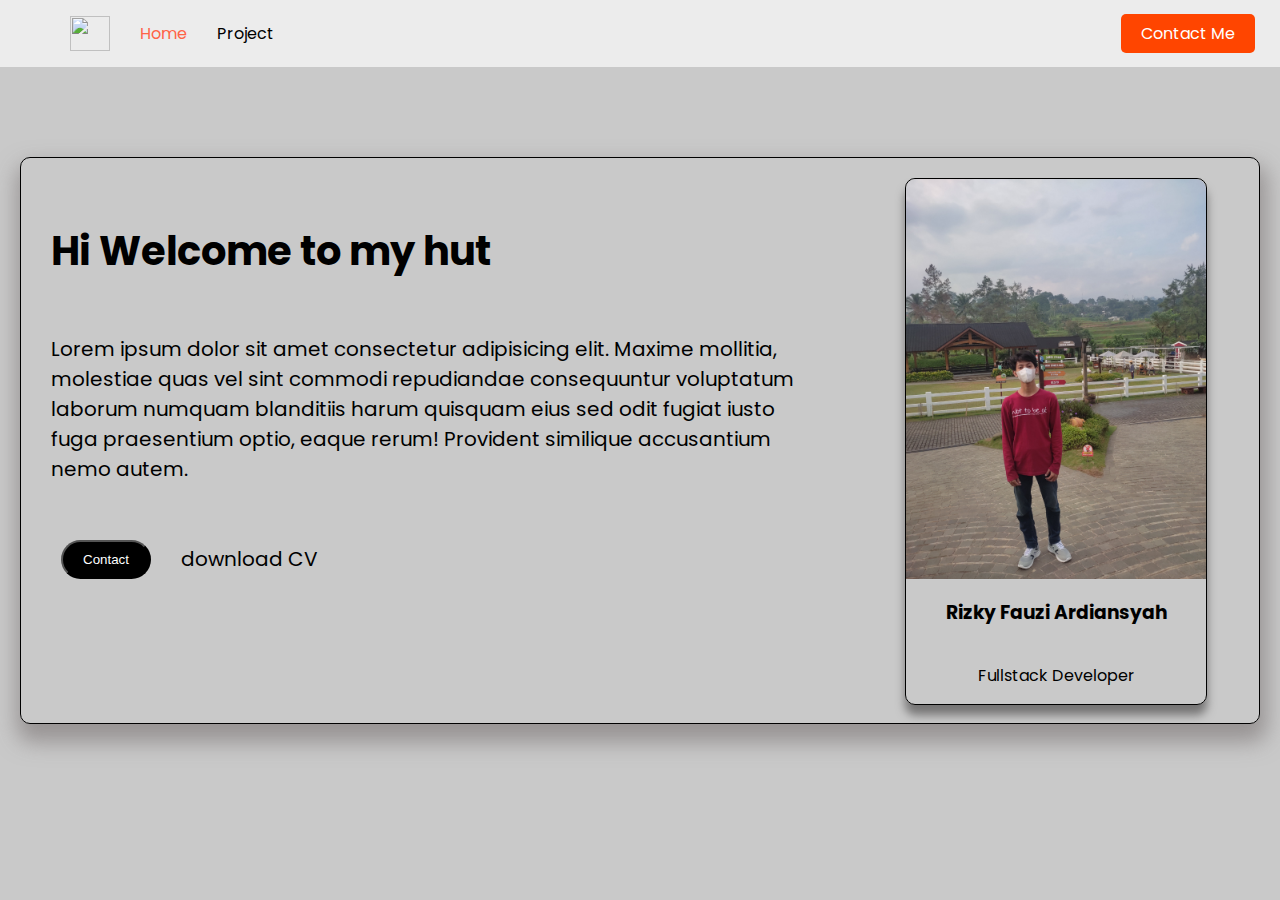
==== index.html @ 89d11d47 "day 4 personal web" ====
<!DOCTYPE html>
<html lang="en">
  <head>
    <meta charset="UTF-8" />
    <meta http-equiv="X-UA-Compatible" content="IE=edge" />
    <meta name="viewport" content="width=device-width, initial-scale=1.0" />
    <title>Document</title>
    <link rel="stylesheet" href="./style/style.css">
    <link rel="preconnect" href="https://fonts.googleapis.com">
    <link rel="preconnect" href="https://fonts.gstatic.com" crossorigin>
    <link href="https://fonts.googleapis.com/css2?family=Poppins:wght@300;400;700&display=swap" rel="stylesheet">
  </head>
  <body>
    <header>
      <nav>
        <div class="nav-left">
          <ul>
            <li>
              <img src="https://dumbways.id/assets/images/brandred.png" alt="" />
            </li>
            <li><a href="./index.html" class="nav-home">Home</a></li>
            <li><a href="./blog.html">Project</a></li>
          </ul>
        </div>
        <div class="nav-right">
          <a href="./contact.html">Contact Me</a>
        </div>
      </nav>
    </header>
    <div class="header">
      <!-- header -->
        <div class="left">
          <h2>Hi Welcome to my hut</h1>
            <p>
              Lorem ipsum dolor sit amet consectetur adipisicing elit. Maxime mollitia, molestiae quas vel sint commodi repudiandae consequuntur voluptatum laborum numquam blanditiis harum quisquam eius sed odit fugiat iusto fuga praesentium optio, eaque rerum! Provident similique accusantium nemo autem.
            </p>
            <div class="contact">
                <button>
                  Contact
                </button>
                <p>download CV 
                    <i class="fa-solid fa-download" style="color: #000000;"></i>
                </p>
            </div>
    
          <!-- sosmed -->
          <div class="sosmed">
            <a
              href="https://www.linkedin.com/in/rizky-fauzi-847828220/"
              target="_blank"
              ><i class="fa-brands fa-linkedin" style="margin-left: 15px; color: #000000"></i
            ></a>
            <a href="https://www.instagram.com/rizkyf06/" target="_blank"
              ><i class="fa-brands fa-instagram" style="margin-left: 15px; color: #000000"></i
            ></a>
            <a href="https://www.facebook.com/rizky.fauzi.908/" target="_blank"
              ><i class="fa-brands fa-facebook" style="margin-left: 15px; color: #000000"></i
            ></a>
            <a href="https://github.com/Rizky0606" target="_blank"><i class="fa-brands fa-github" style="margin-left: 15px; color: #000000"></i></a>
          </div>
        </div>

      <!-- card -->
      <div class="right">
        <div class="card">
          <img src="./image/image.jpg" alt="Foto Saya" />
          <h3>Rizky Fauzi Ardiansyah</h3>
          <p>Fullstack Developer</p>
        </div>
      </div>
    </div>

    <script
      src="https://kit.fontawesome.com/2d2e41954d.js"
      crossorigin="anonymous"
    ></script>
  </body>
</html>
---- style/style.css ----
@import url("https://fonts.googleapis.com/css2?family=Poppins:wght@300;400;700&display=swap");

body {
  margin: 0;
  font-family: "Poppins", sans-serif;
  background-color: rgb(201, 201, 201);
}
nav {
  background-color: #ececec;
  display: flex;
  align-items: center;
}
nav .nav-left ul {
  display: flex;
  align-items: center;
}
nav .nav-left ul li {
  list-style-type: none;
  margin-left: 30px;
  cursor: pointer;
  display: flex;
  align-items: center;
  justify-content: center;
}

.nav-left {
  flex: 50%;
}

.nav-right {
  flex: 50%;
  text-align: end;
  margin-right: 25px;
}

.nav-right a {
  background-color: orangered;
  padding: 8px 20px;
  color: white;
  border-radius: 5px;
  text-decoration: none;
}

nav > .nav-left > ul > li > img {
  height: 35px;
  width: 40px;
}

nav ul li a {
  text-decoration: none;
  color: black;
}
nav ul li .nav-home {
  color: tomato !important;
}
.header {
  margin: 90px 20px;
  font-family: "Poppins", sans-serif;
  display: flex;
  border: 1px solid black;
  border-radius: 10px;
  box-shadow: 2px 13px 21px 5px rgba(135, 130, 130, 0.75);
  -webkit-box-shadow: 2px 13px 21px 5px rgba(135, 130, 130, 0.75);
  -moz-box-shadow: 2px 13px 21px 5px rgba(135, 130, 130, 0.75);
}

.header .left {
  flex: 65%;
  padding: 20px;
}
.header .left h2 {
  font-size: 40px;
  padding: 10px;
}
.header .left p {
  font-size: 20px;
  padding: 10px;
}
.header .right {
  flex: 30%;
  padding: 20px;
}
.header .left .contact {
  display: flex;
  align-items: center;
  margin-left: 20px;
}

.header .left .contact button {
  background-color: black;
  color: white;
}
.header .left .contact p {
  margin-left: 20px;
}
button {
  border-radius: 20px;
  background-color: black;
  color: white;
  padding: 10px;
  width: 90px;
  margin: 10px 0;
}
.sosmed {
  font-size: 35px;
  display: flex;
  align-items: center;
  margin-bottom: 20px;
  margin-left: 20px;
}
.sosmed a {
  margin-right: 20px;
}
.card {
  border: 1px solid black;
  margin: auto;
  border-radius: 10px;
  display: grid;
  justify-content: center;
  width: 300px;
  height: 100%;
  text-align: center;
  box-shadow: 0 10px 10px #757474;
}
.card img {
  width: 100%;
  border-radius: 10px 10px 0 0;
}
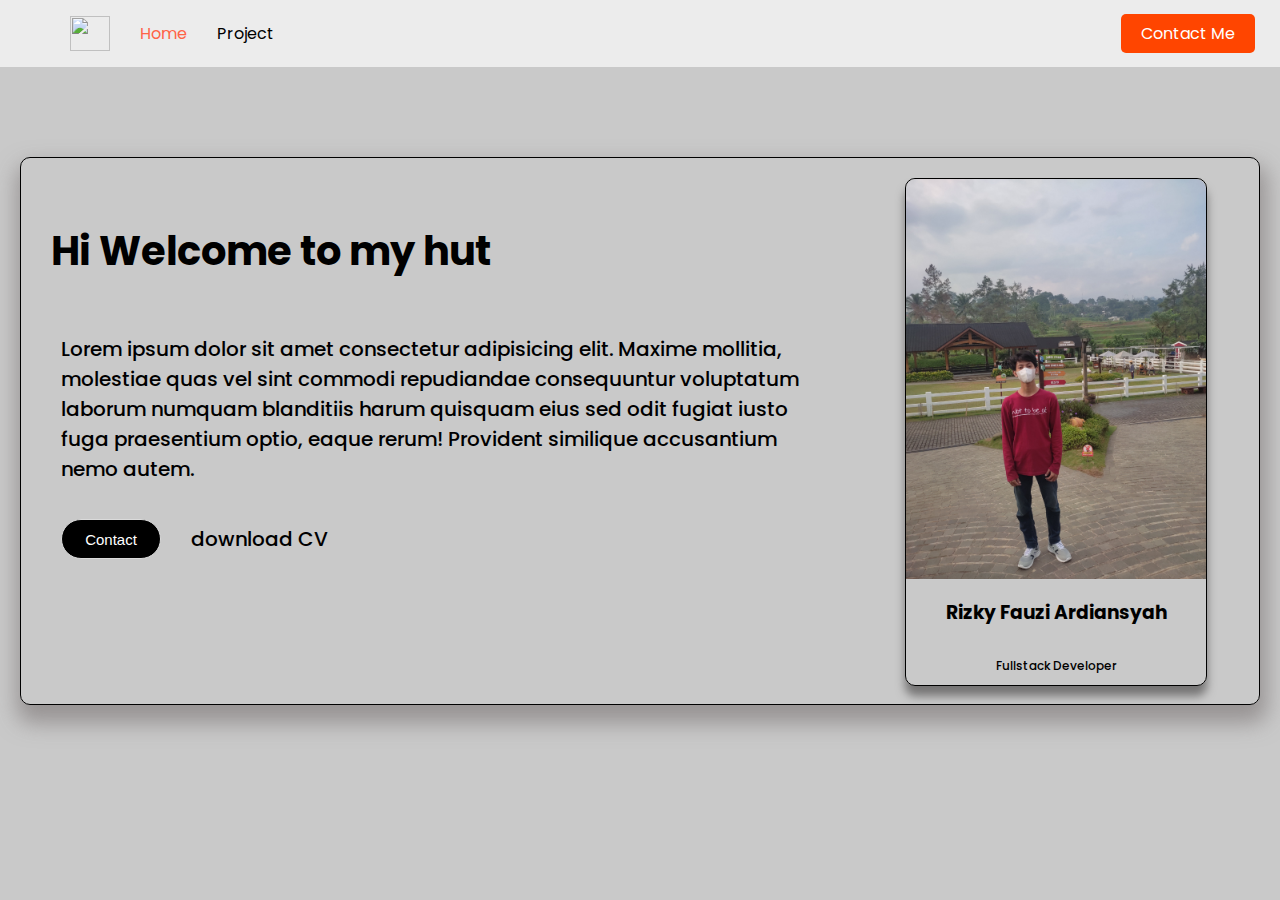
==== commit b05aed52: "added detail project" ====
--- a/index.html
+++ b/index.html
@@ -18,7 +18,7 @@
             <li>
               <img src="https://dumbways.id/assets/images/brandred.png" alt="" />
             </li>
-            <li><a href="./index.html" class="nav-home">Home</a></li>
+            <li><a href="./index.html" class="active">Home</a></li>
             <li><a href="./blog.html">Project</a></li>
           </ul>
         </div>
@@ -35,9 +35,9 @@
               Lorem ipsum dolor sit amet consectetur adipisicing elit. Maxime mollitia, molestiae quas vel sint commodi repudiandae consequuntur voluptatum laborum numquam blanditiis harum quisquam eius sed odit fugiat iusto fuga praesentium optio, eaque rerum! Provident similique accusantium nemo autem.
             </p>
             <div class="contact">
-                <button>
-                  Contact
-                </button>
+              <a href="./contact.html">
+                <button>Contact</button>
+              </a>
                 <p>download CV 
                     <i class="fa-solid fa-download" style="color: #000000;"></i>
                 </p>
--- a/style/style.css
+++ b/style/style.css
@@ -1,4 +1,6 @@
 @import url("https://fonts.googleapis.com/css2?family=Poppins:wght@300;400;700&display=swap");
+@import "contact.css";
+@import "blog.css";
 
 body {
   margin: 0;
@@ -50,7 +52,7 @@
   text-decoration: none;
   color: black;
 }
-nav ul li .nav-home {
+nav ul li .active {
   color: tomato !important;
 }
 .header {
@@ -93,13 +95,20 @@
 .header .left .contact p {
   margin-left: 20px;
 }
-button {
+.header .left .contact button {
   border-radius: 20px;
   background-color: black;
+  width: 100px;
+  margin: 10px 0;
+  font-size: 15px;
   color: white;
-  padding: 10px;
-  width: 90px;
-  margin: 10px 0;
+  text-align: center;
+  text-decoration: none;
+}
+
+.header .left .contact button:hover {
+  color: black;
+  background-color: white;
 }
 .sosmed {
   font-size: 35px;
